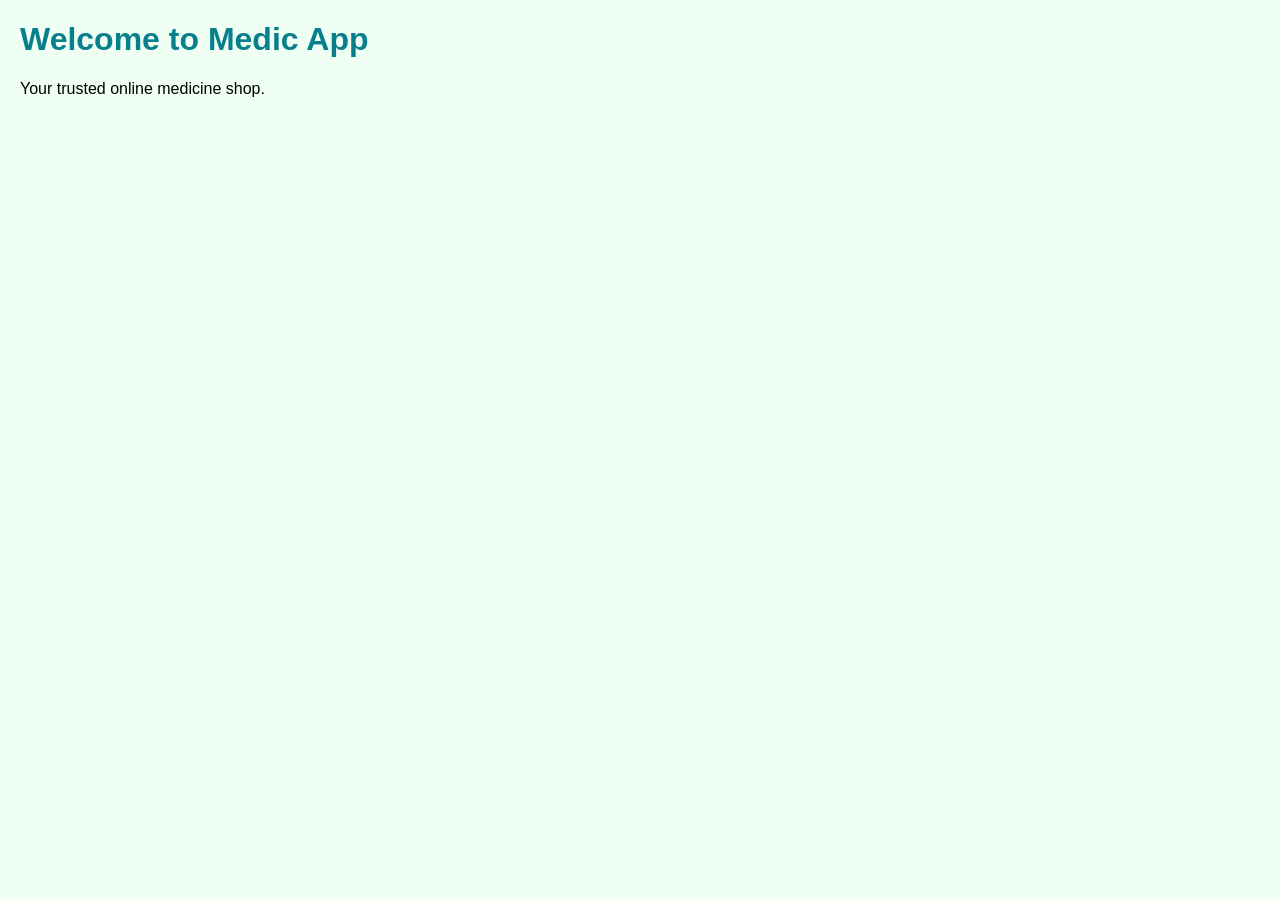
==== index.html @ 3d770ce2 "Create basic HTML structure" ====
<!DOCTYPE html>
<html>
<head>
    <title>Medic App - Home</title>
    <link rel="stylesheet" href="style.css">
</head>

<body>
    <!-- Name: Tareq Hasan | ID: 2411587 -->

    <h1>Welcome to Medic App</h1>
    <p>Your trusted online medicine shop.</p>

    <script src="script.js"></script>
</body>
</html>
---- style.css ----
body {
    font-family: Arial, sans-serif;
    background-color: #f0fff4;
    margin: 20px;
}

h1 {
    color: #087f8c;
}
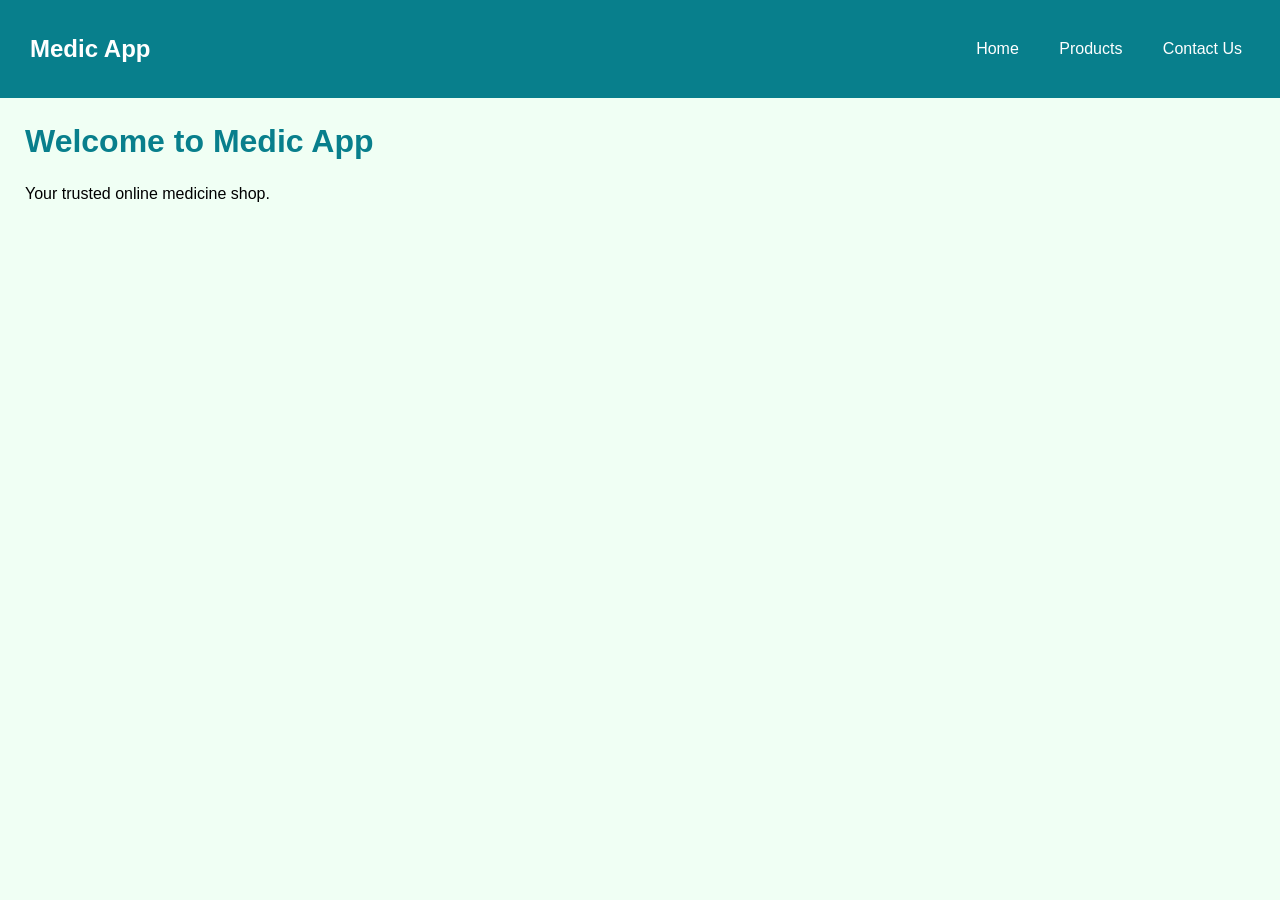
==== commit 74aa1b29: "Add header and navigation" ====
--- a/index.html
+++ b/index.html
@@ -8,6 +8,16 @@
 <body>
     <!-- Name: Tareq Hasan | ID: 2411587 -->
 
+    <header>
+        <h2>Medic App</h2>
+
+        <nav>
+            <a href="index.html">Home</a>
+            <a href="products.html">Products</a>
+            <a href="contact.html">Contact Us</a>
+        </nav>
+    </header>
+
     <h1>Welcome to Medic App</h1>
     <p>Your trusted online medicine shop.</p>
 
--- a/style.css
+++ b/style.css
@@ -1,9 +1,36 @@
 body {
     font-family: Arial, sans-serif;
     background-color: #f0fff4;
-    margin: 20px;
+    margin: 0;
+}
+
+header {
+    background-color: #087f8c;
+    color: white;
+    padding: 15px 30px;
+    display: flex;
+    justify-content: space-between;
+    align-items: center;
+}
+
+nav a {
+    color: white;
+    text-decoration: none;
+    margin-left: 20px;
+    padding: 8px;
+}
+
+nav a:hover {
+    background-color: #b7efc5;
+    color: #087f8c;
+    border-radius: 5px;
 }
 
 h1 {
     color: #087f8c;
+    margin: 25px;
+}
+
+p {
+    margin: 25px;
 }
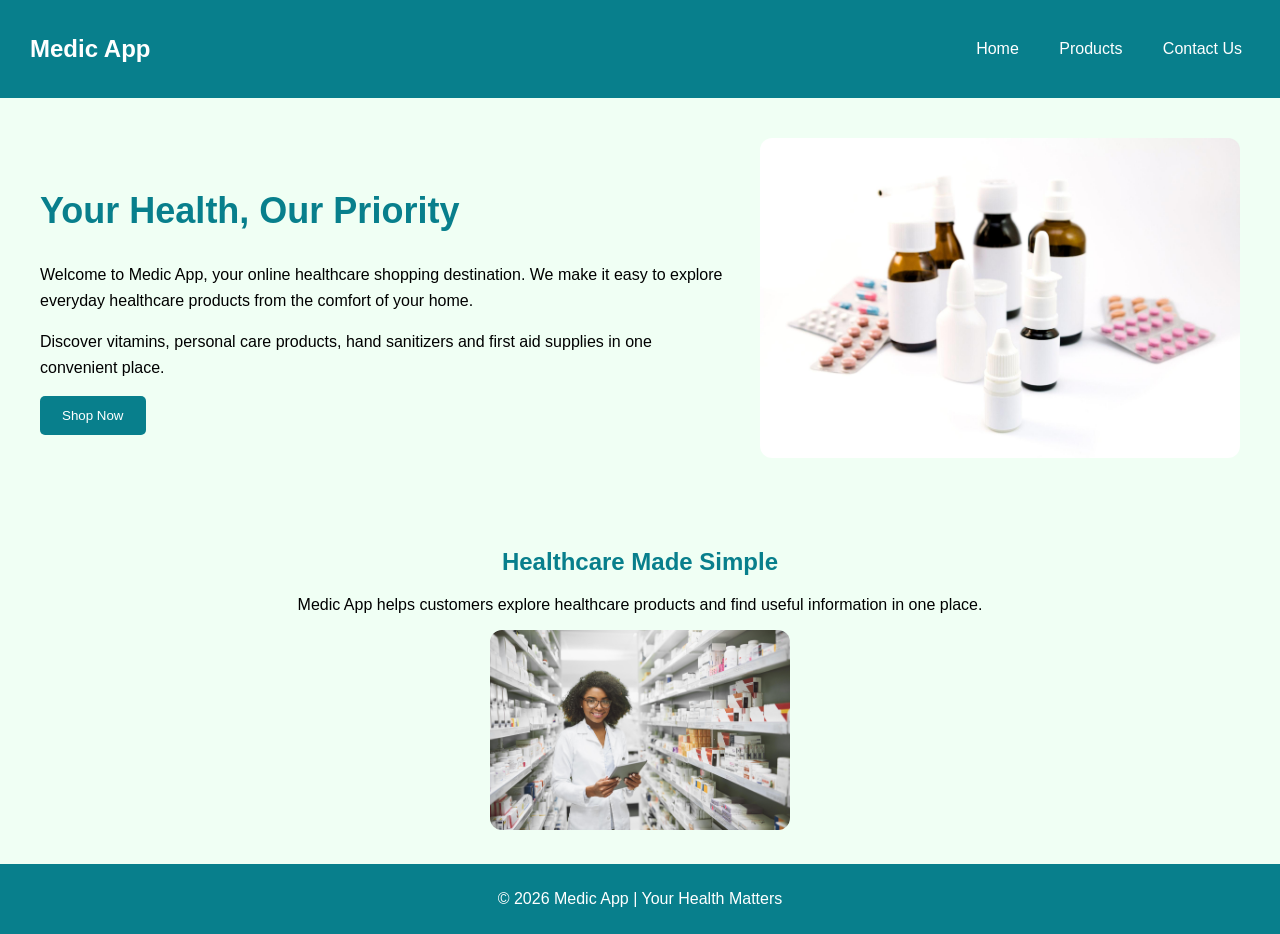
==== commit 4e118fde: "Build home page with flexbox and images" ====
--- a/index.html
+++ b/index.html
@@ -18,8 +18,30 @@
         </nav>
     </header>
 
-    <h1>Welcome to Medic App</h1>
-    <p>Your trusted online medicine shop.</p>
+    <section class="home">
+        <div>
+            <h1>Your Health, Our Priority</h1>
+
+            <p>Welcome to Medic App, your online healthcare shopping destination. We make it easy to explore everyday healthcare products from the comfort of your home.</p>
+
+            <p>Discover vitamins, personal care products, hand sanitizers and first aid supplies in one convenient place.</p>
+
+            <button onclick="shopNow()">Shop Now</button>
+        </div>
+
+        <img src="images/medicine.jpg" alt="Healthcare products">
+    </section>
+
+    <section class="about">
+        <h2>Healthcare Made Simple</h2>
+        <p>Medic App helps customers explore healthcare products and find useful information in one place.</p>
+
+        <img src="images/healthcare.jpg" alt="Healthcare and wellness">
+    </section>
+
+    <footer>
+        <p>© 2026 Medic App | Your Health Matters</p>
+    </footer>
 
     <script src="script.js"></script>
 </body>
--- a/style.css
+++ b/style.css
@@ -26,11 +26,63 @@
     border-radius: 5px;
 }
 
-h1 {
-    color: #087f8c;
-    margin: 25px;
+.home {
+    display: flex;
+    align-items: center;
+    justify-content: space-around;
+    gap: 30px;
+    padding: 40px;
 }
 
-p {
-    margin: 25px;
+.home div {
+    flex: 1;
+}
+
+.home h1 {
+    color: #087f8c;
+    font-size: 36px;
+}
+
+.home p {
+    line-height: 1.6;
+}
+
+.home img {
+    width: 40%;
+    border-radius: 12px;
+}
+
+button {
+    background-color: #087f8c;
+    color: white;
+    padding: 12px 22px;
+    border: none;
+    border-radius: 5px;
+    cursor: pointer;
+}
+
+button:hover {
+    background-color: #05616b;
+}
+
+.about {
+    text-align: center;
+    padding: 30px;
+}
+
+.about h2 {
+    color: #087f8c;
+}
+
+.about img {
+    width: 300px;
+    max-width: 90%;
+    border-radius: 12px;
+}
+
+footer {
+    background-color: #087f8c;
+    color: white;
+    text-align: center;
+    padding: 10px;
 }
